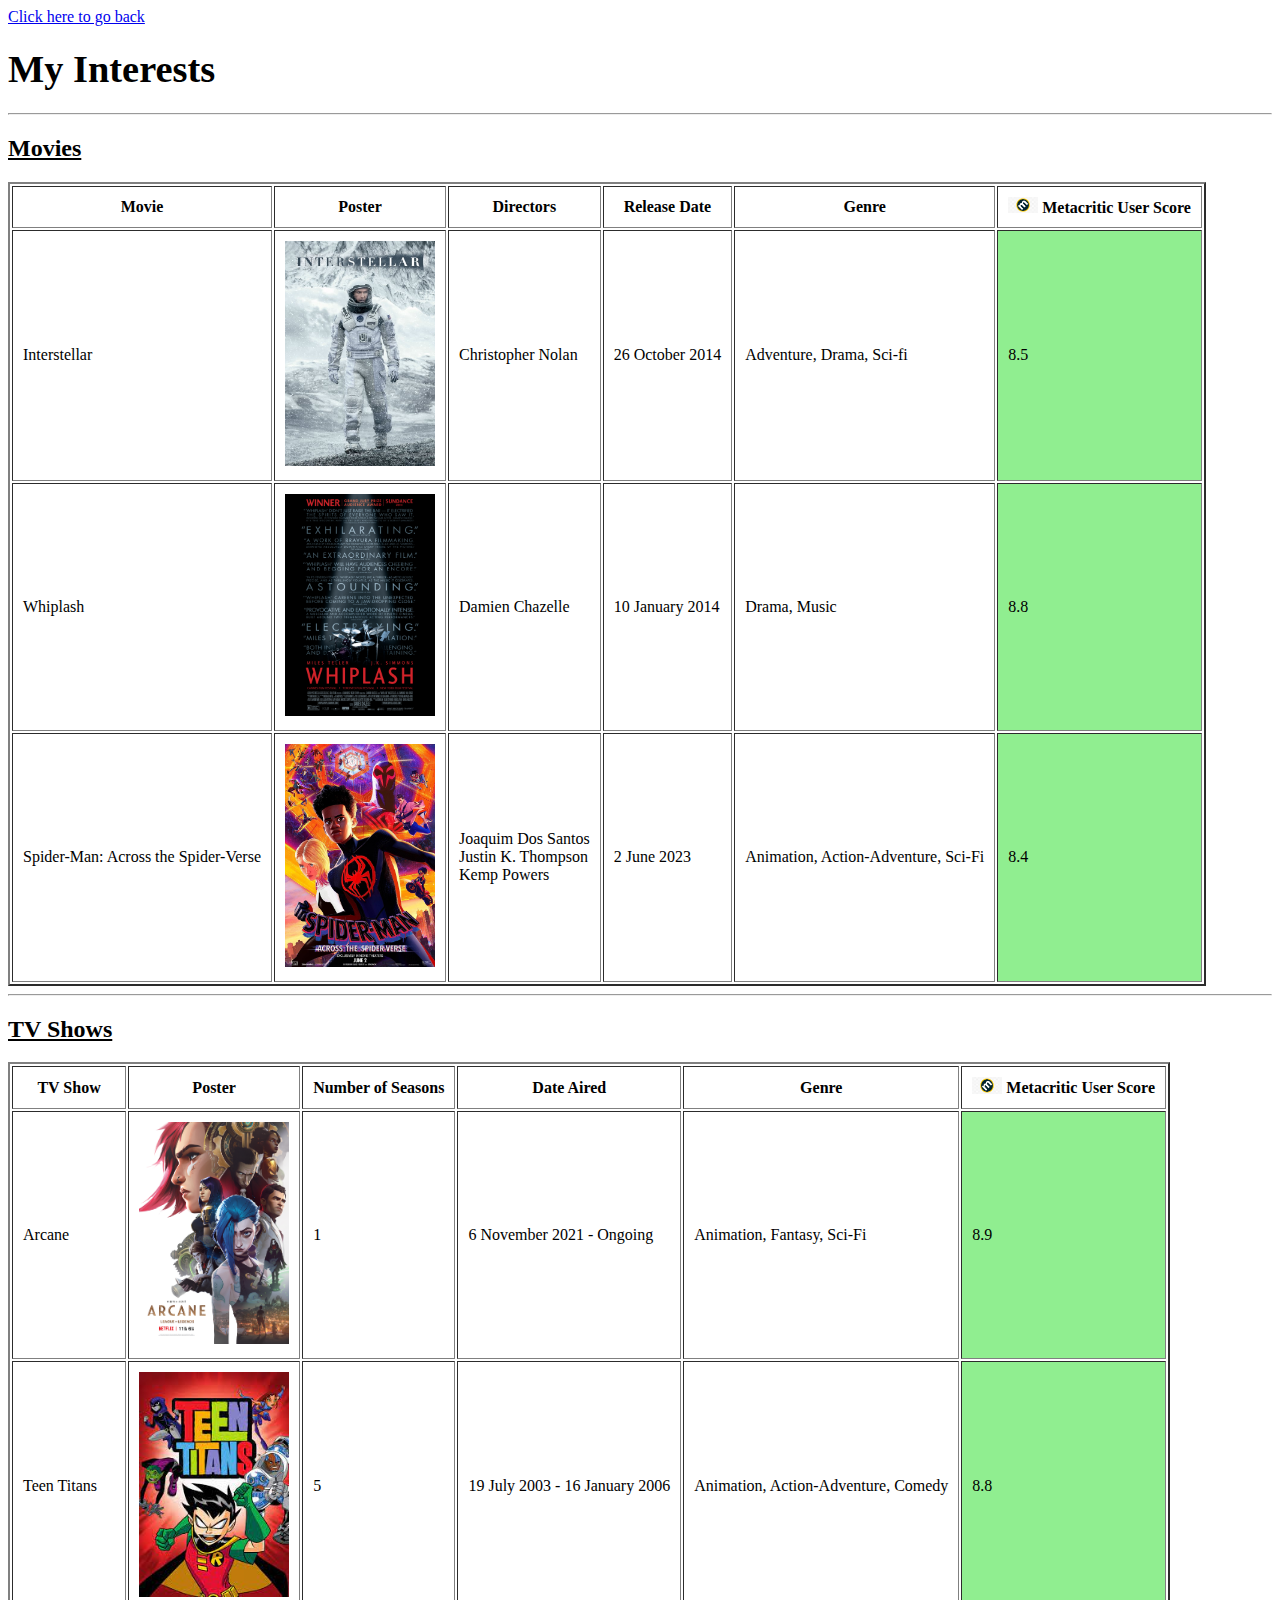
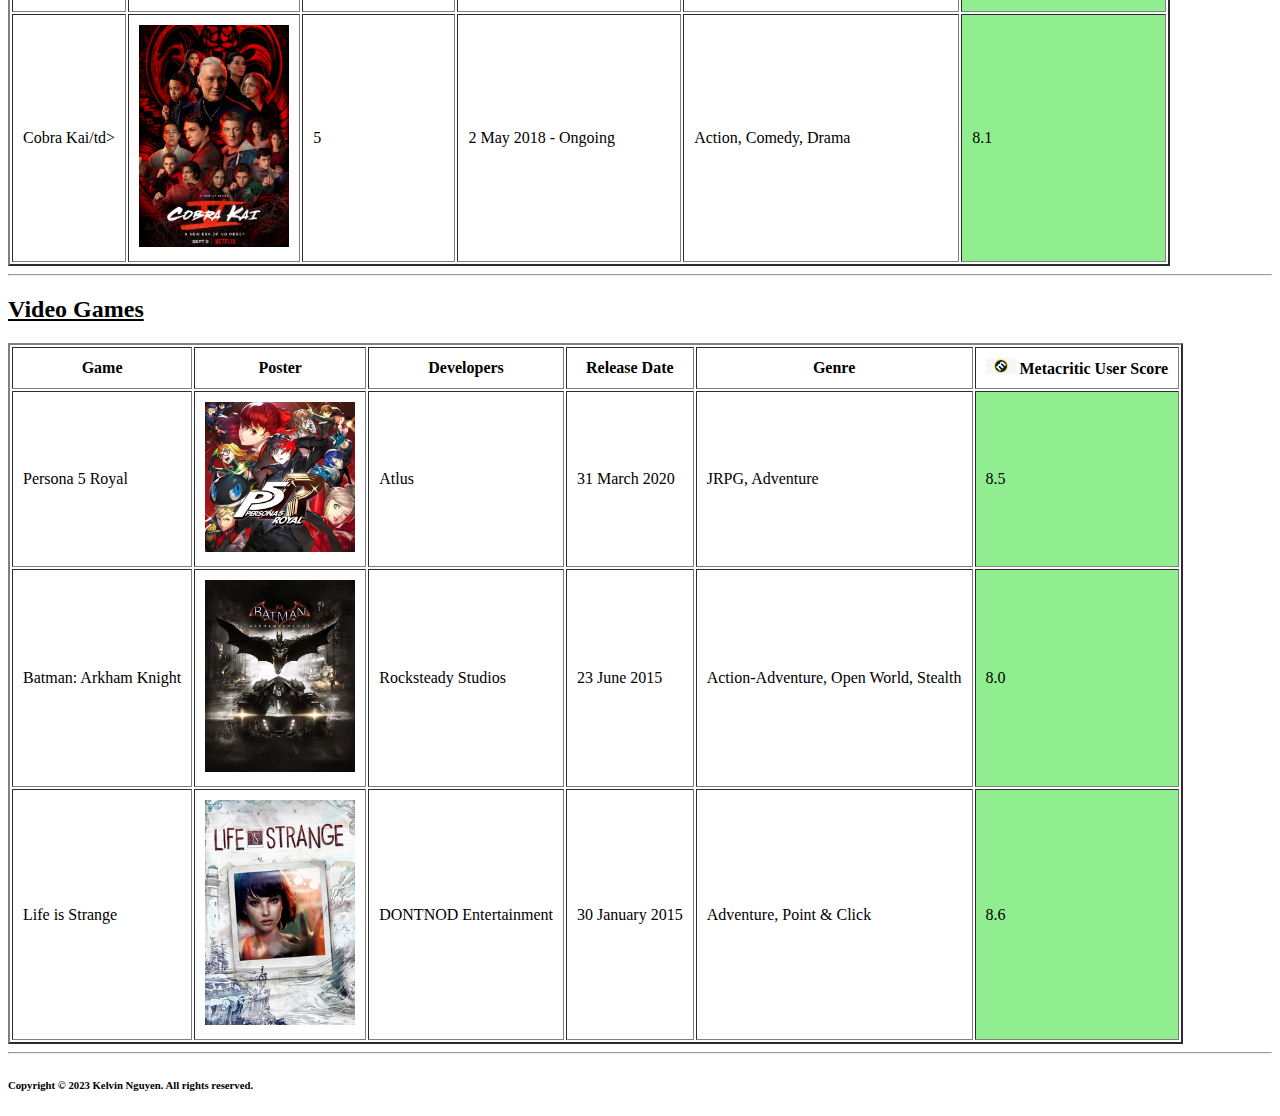
==== myinterests.html @ f796493e "Personal Website" ====
<!doctype html>
<html lang="en-US">
<head><title>My Interests</title></head>
        <a href="personalwebsite.html"> Click here to go back</a>
    <body>
        <div>
            <section>
                <h1><big>My Interests</big></h1>
                <hr>
                <h2><u>Movies</u></h2>
                <table border = "2" cellpadding ="10">
                <tr>
                    <th>Movie</th>
                    <th>Poster</th>
                    <th>Directors</th>
                    <th>Release Date</th>
                    <th>Genre</th>
                    <th><img src="metacriticlogo.png" alt = "Metacritic Logo" width = "30"> Metacritic User Score</th>
                </tr>
                <tr>
                    <td>Interstellar</td>
                    <td><img src="interstellar.jpeg" alt="Interstellar Poster" width= "150"> </td>
                    <td>Christopher Nolan</td>
                    <td>26 October 2014</td>
                    <td>Adventure, Drama, Sci-fi</td>
                    <td style = "background-color: lightgreen;">8.5</td>
                    </tr>
                <tr>
                    <td>Whiplash</td>
                    <td><img src="whiplash.jpg" alt="Whiplash Poster" width="150"></td>
                    <td>Damien Chazelle</td>
                    <td>10 January 2014</td>
                    <td>Drama, Music</td>
                    <td style="background-color: lightgreen;">8.8</td>
                </tr>   
                <tr>
                    <td>Spider-Man: Across the Spider-Verse</td>
                    <td><img src="spidermanATSV.jpg" alt="ATSV Poster" width="150"></td>
                    <td>Joaquim Dos Santos<br>Justin K. Thompson<br>Kemp Powers</td>
                    <td>2 June 2023</td>
                    <td>Animation, Action-Adventure, Sci-Fi</td>
                    <td style="background-color: lightgreen;">8.4</td>
                </tr>  
                </table>
                <hr>
            </section>
        </div>
        <div>
            <section>
                <h2><u>TV Shows</u></h2>
                <table border = "2" cellpadding ="10">
                <tr>
                    <th>TV Show</th>
                    <th>Poster</th>
                    <th>Number of Seasons</th>
                    <th>Date Aired</th>
                    <th>Genre</th>
                    <th><img src="metacriticlogo.png" alt = "Metacritic Logo" width = "30"> Metacritic User Score</th>
                </tr>
                <tr>
                    <td>Arcane</td>
                    <td><img src="arcane.jpg" alt="Arcane Poster" width="150"></td>
                    <td>1</td>
                    <td>6 November 2021 - Ongoing</td>
                    <td>Animation, Fantasy, Sci-Fi</td>
                    <td style="background-color: lightgreen;">8.9</td>
                </tr>
                <tr>
                    <td>Teen Titans</td>
                    <td><img src="teentitans.jpeg" alt="Teen Titans Poster" width="150"></td>
                    <td>5</td>
                    <td>19 July 2003 - 16 January 2006</td>
                    <td>Animation, Action-Adventure, Comedy</td>
                    <td style="background-color: lightgreen;">8.8</td>
                </tr>
                <tr>
                    <td>Cobra Kai/td>
                    <td><img src="cobrakai.jpg" alt="Cobra Kai Poster" width="150"></td>
                    <td>5</td>
                    <td>2 May 2018 - Ongoing</td>
                    <td>Action, Comedy, Drama</td>
                    <td style="background-color: lightgreen;">8.1</td>
                </tr>
                </table>
                <hr>
            </section>
        </div>
        <div>
            <section>
                <h2><u>Video Games</u></h2>
                <table border = "2" cellpadding = "10">
                    <tr>
                        <th>Game</th>
                        <th>Poster</th>
                        <th>Developers</th>
                        <th>Release Date</th>
                        <th>Genre</th>
                        <th><img src="metacriticlogo.png" alt = "Metacritic Logo" width = "30"> Metacritic User Score</th>
                    </tr>
                    <tr>
                        <td>Persona 5 Royal</td>
                        <td><img src="persona5royal.jpeg" alt="Personal 5 Royal Game Cover" width= "150"></td>
                        <td>Atlus</td>
                        <td>31 March 2020</td>
                        <td>JRPG, Adventure</td>
                        <td style="background-color: lightgreen;">8.5</td>
                    </tr>
                    <tr>
                        <td>Batman: Arkham Knight</td> 
                        <td><img src="batmanarkhamknight.jpeg" alt="Batman: Arkham Knight Game Cover" width= "150"></td>
                        <td>Rocksteady Studios</td>
                        <td>23 June 2015</td>
                        <td>Action-Adventure, Open World, Stealth</td>
                        <td style="background-color: lightgreen;">8.0</td>
                    </tr>
                    <tr>
                        <td>Life is Strange</td>
                        <td><img src = "lifeisstrange.png" alt="Life is Strange Game Cover" width= "150"></td>
                        <td>DONTNOD Entertainment</td>
                        <td>30 January 2015</td>
                        <td>Adventure, Point & Click</td>
                        <td style="background-color: lightgreen;">8.6</td>
                    </tr>
                </table>
                <hr>
            </section>
        </div>
        <div>
            <section> 
                <h6>Copyright &#169; 2023 Kelvin Nguyen. All rights reserved. </h6>
            </section> 
        </div>  
    </body>
</html>
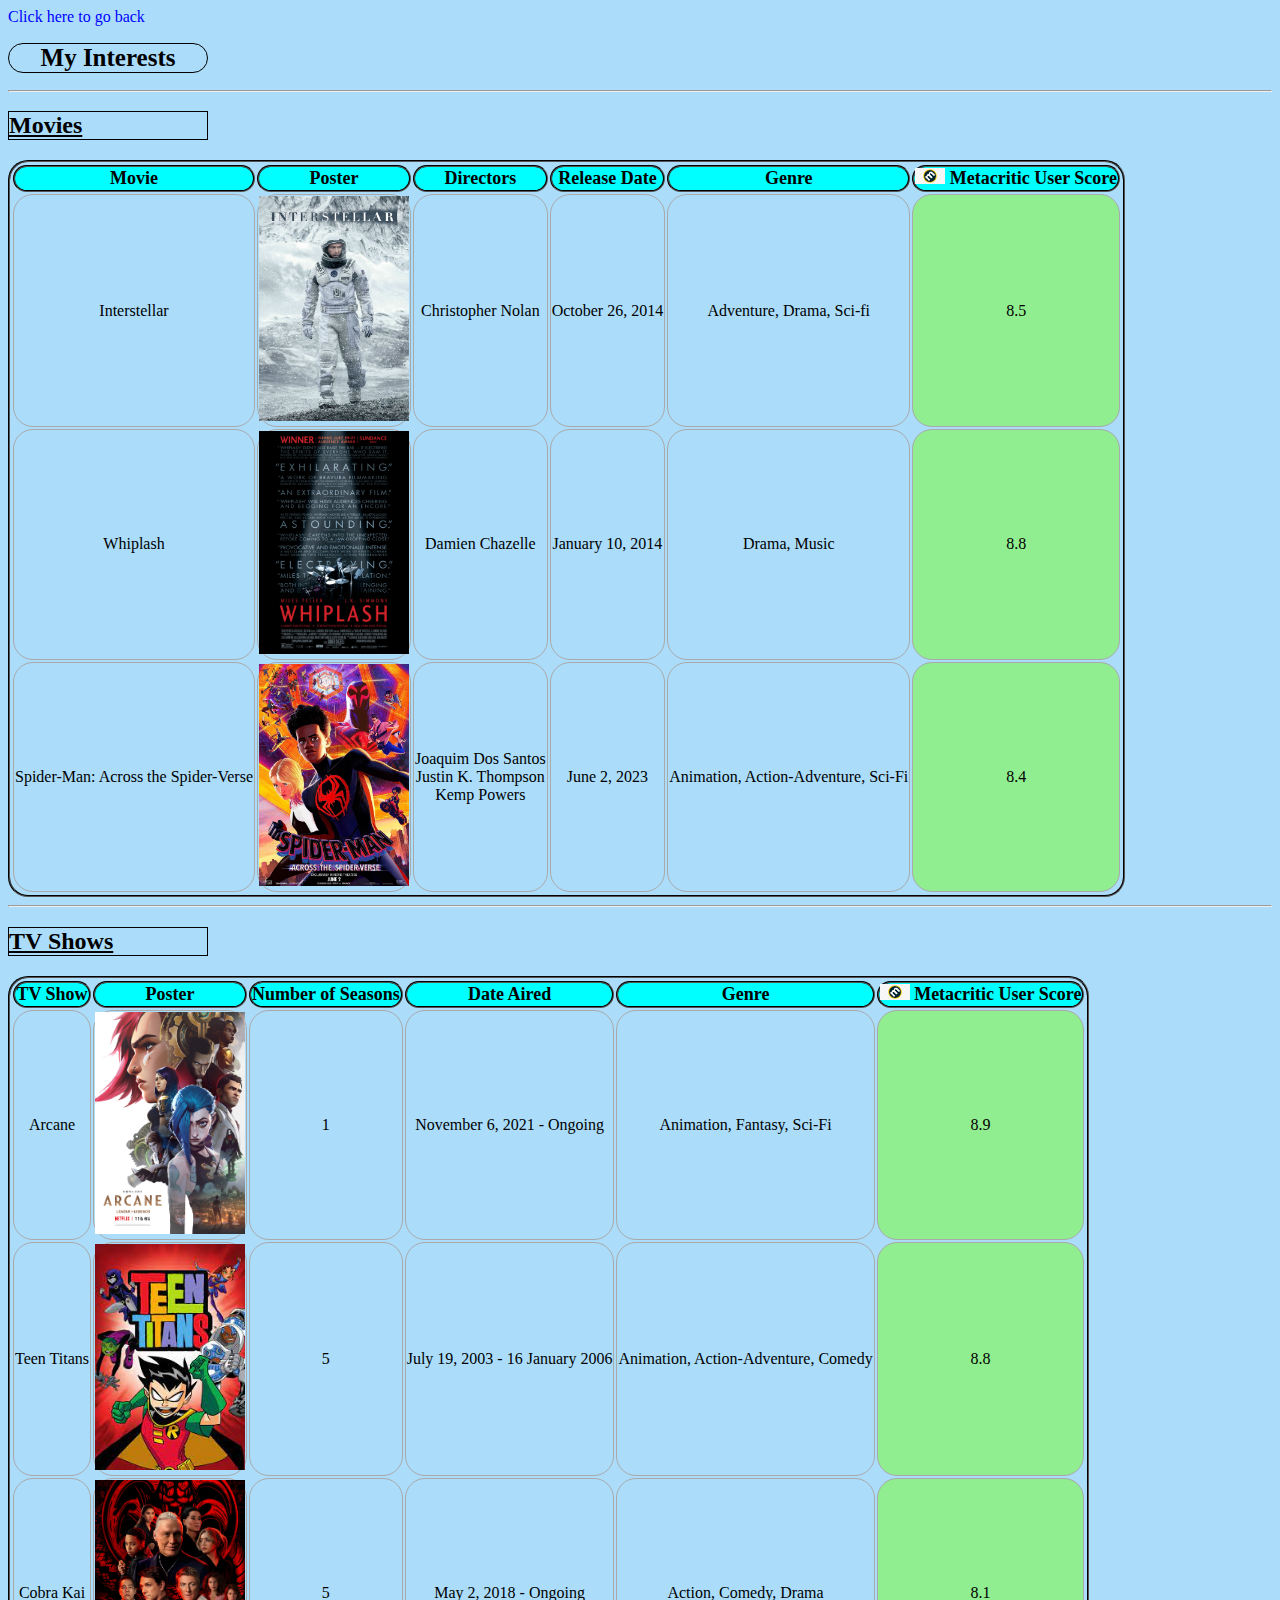
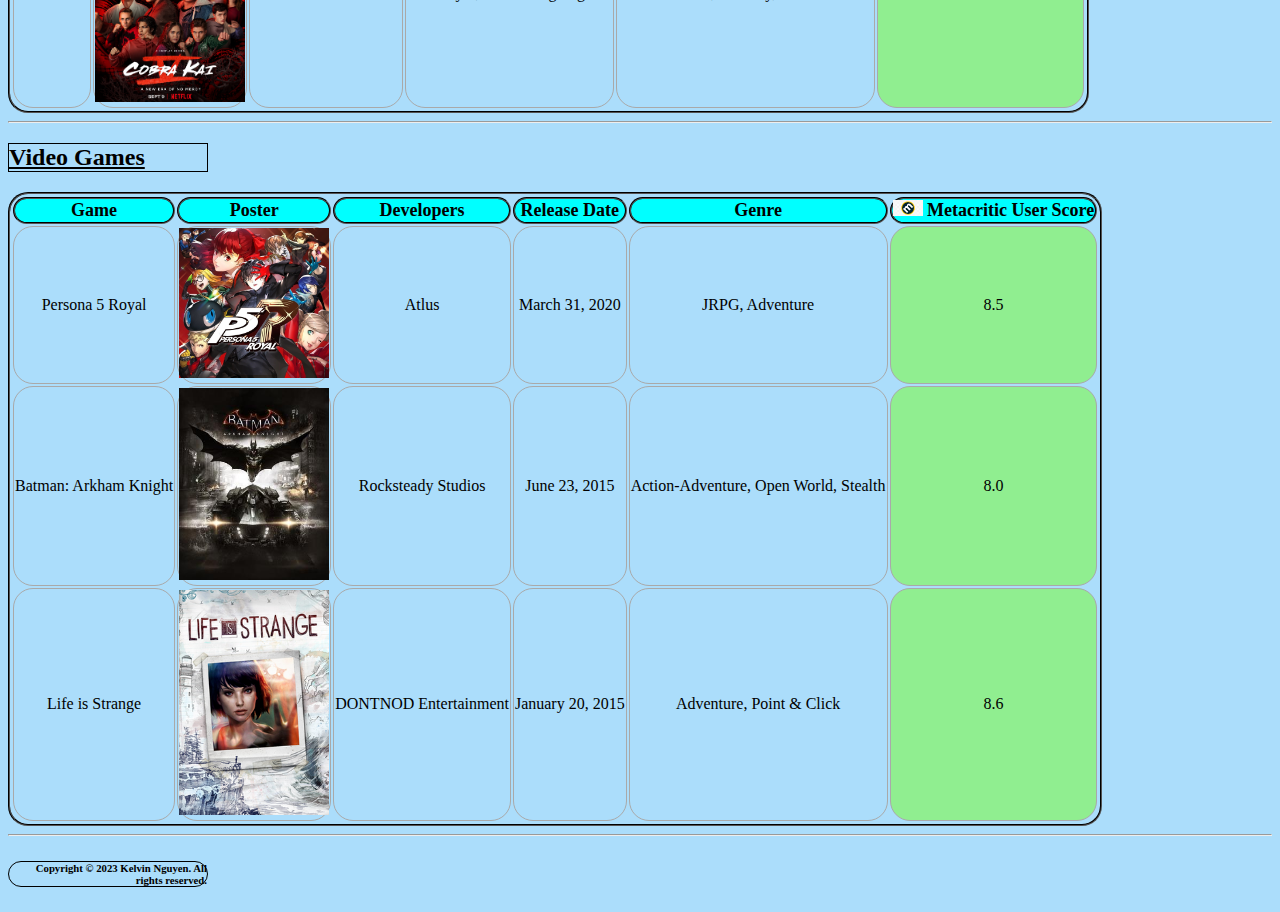
==== commit 45c095fc: "My-Personal-Website" ====
--- a/myinterests.html
+++ b/myinterests.html
@@ -1,43 +1,46 @@
 <!doctype html>
 <html lang="en-US">
-<head><title>My Interests</title></head>
-        <a href="personalwebsite.html"> Click here to go back</a>
-    <body>
+<head>
+    <title>My Interests</title>
+    <link rel="stylesheet" type="text/css" href="styles.css">
+    <a href="index.html"> Click here to go back</a>
+</head>
+    <body> 
         <div>
             <section>
-                <h1><big>My Interests</big></h1>
+                <h1>My Interests</h1>
                 <hr>
-                <h2><u>Movies</u></h2>
-                <table border = "2" cellpadding ="10">
+                <h2 id = "moviesheader"><u>Movies</u></h2>
+                <table id ="movies">
                 <tr>
                     <th>Movie</th>
                     <th>Poster</th>
                     <th>Directors</th>
                     <th>Release Date</th>
                     <th>Genre</th>
-                    <th><img src="metacriticlogo.png" alt = "Metacritic Logo" width = "30"> Metacritic User Score</th>
+                    <th><img src="medias/metacriticlogo.png" alt = "Metacritic Logo" width = "30"> Metacritic User Score</th>
                 </tr>
                 <tr>
                     <td>Interstellar</td>
-                    <td><img src="interstellar.jpeg" alt="Interstellar Poster" width= "150"> </td>
+                    <td><img id = "interstellar"  src="medias/interstellar.jpeg" alt="Interstellar Poster" width= "150"> </td>
                     <td>Christopher Nolan</td>
-                    <td>26 October 2014</td>
+                    <td>October 26, 2014</td>
                     <td>Adventure, Drama, Sci-fi</td>
                     <td style = "background-color: lightgreen;">8.5</td>
                     </tr>
                 <tr>
                     <td>Whiplash</td>
-                    <td><img src="whiplash.jpg" alt="Whiplash Poster" width="150"></td>
+                    <td><img id = "whiplash" src="medias/whiplash.jpg" alt="Whiplash Poster" width="150"></td>
                     <td>Damien Chazelle</td>
-                    <td>10 January 2014</td>
+                    <td>January 10, 2014</td>
                     <td>Drama, Music</td>
                     <td style="background-color: lightgreen;">8.8</td>
                 </tr>   
                 <tr>
                     <td>Spider-Man: Across the Spider-Verse</td>
-                    <td><img src="spidermanATSV.jpg" alt="ATSV Poster" width="150"></td>
+                    <td><img id = "atsv" src="medias/spidermanATSV.jpg" alt="ATSV Poster" width="150"></td>
                     <td>Joaquim Dos Santos<br>Justin K. Thompson<br>Kemp Powers</td>
-                    <td>2 June 2023</td>
+                    <td>June 2, 2023</td>
                     <td>Animation, Action-Adventure, Sci-Fi</td>
                     <td style="background-color: lightgreen;">8.4</td>
                 </tr>  
@@ -47,37 +50,37 @@
         </div>
         <div>
             <section>
-                <h2><u>TV Shows</u></h2>
-                <table border = "2" cellpadding ="10">
+                <h2 id="showsheader"><u>TV Shows</u></h2>
+                <table id = "shows">
                 <tr>
                     <th>TV Show</th>
                     <th>Poster</th>
                     <th>Number of Seasons</th>
                     <th>Date Aired</th>
                     <th>Genre</th>
-                    <th><img src="metacriticlogo.png" alt = "Metacritic Logo" width = "30"> Metacritic User Score</th>
+                    <th><img src="medias/metacriticlogo.png" alt = "Metacritic Logo" width = "30"> Metacritic User Score</th>
                 </tr>
                 <tr>
                     <td>Arcane</td>
-                    <td><img src="arcane.jpg" alt="Arcane Poster" width="150"></td>
+                    <td><img id = "arcane" src="medias/arcane.jpg" alt="Arcane Poster" width="150"></td>
                     <td>1</td>
-                    <td>6 November 2021 - Ongoing</td>
+                    <td>November 6, 2021 - Ongoing</td>
                     <td>Animation, Fantasy, Sci-Fi</td>
                     <td style="background-color: lightgreen;">8.9</td>
                 </tr>
                 <tr>
                     <td>Teen Titans</td>
-                    <td><img src="teentitans.jpeg" alt="Teen Titans Poster" width="150"></td>
+                    <td><img id = "teentitans" src="medias/teentitans.jpeg" alt="Teen Titans Poster" width="150"></td>
                     <td>5</td>
-                    <td>19 July 2003 - 16 January 2006</td>
+                    <td>July 19, 2003 - 16 January 2006</td>
                     <td>Animation, Action-Adventure, Comedy</td>
                     <td style="background-color: lightgreen;">8.8</td>
                 </tr>
                 <tr>
-                    <td>Cobra Kai/td>
-                    <td><img src="cobrakai.jpg" alt="Cobra Kai Poster" width="150"></td>
+                    <td>Cobra Kai</td>
+                    <td><img id = "cobrakai" src="medias/cobrakai.jpg" alt="Cobra Kai Poster" width="150"></td>
                     <td>5</td>
-                    <td>2 May 2018 - Ongoing</td>
+                    <td>May 2, 2018 - Ongoing</td>
                     <td>Action, Comedy, Drama</td>
                     <td style="background-color: lightgreen;">8.1</td>
                 </tr>
@@ -87,37 +90,37 @@
         </div>
         <div>
             <section>
-                <h2><u>Video Games</u></h2>
-                <table border = "2" cellpadding = "10">
+                <h2 id="gamesheader"><u>Video Games</u></h2>
+                <table id = "games">
                     <tr>
                         <th>Game</th>
                         <th>Poster</th>
                         <th>Developers</th>
                         <th>Release Date</th>
                         <th>Genre</th>
-                        <th><img src="metacriticlogo.png" alt = "Metacritic Logo" width = "30"> Metacritic User Score</th>
+                        <th><img src="medias/metacriticlogo.png" alt = "Metacritic Logo" width = "30"> Metacritic User Score</th>
                     </tr>
                     <tr>
                         <td>Persona 5 Royal</td>
-                        <td><img src="persona5royal.jpeg" alt="Personal 5 Royal Game Cover" width= "150"></td>
+                        <td><img id = "persona5royal" src="medias/persona5royal.jpeg" alt="Personal 5 Royal Game Cover" width= "150"></td>
                         <td>Atlus</td>
-                        <td>31 March 2020</td>
+                        <td>March 31, 2020</td>
                         <td>JRPG, Adventure</td>
                         <td style="background-color: lightgreen;">8.5</td>
                     </tr>
                     <tr>
                         <td>Batman: Arkham Knight</td> 
-                        <td><img src="batmanarkhamknight.jpeg" alt="Batman: Arkham Knight Game Cover" width= "150"></td>
+                        <td><img id = "arkhamknight" src="medias/batmanarkhamknight.jpeg" alt="Batman: Arkham Knight Game Cover" width= "150"></td>
                         <td>Rocksteady Studios</td>
-                        <td>23 June 2015</td>
+                        <td>June 23, 2015</td>
                         <td>Action-Adventure, Open World, Stealth</td>
                         <td style="background-color: lightgreen;">8.0</td>
                     </tr>
                     <tr>
                         <td>Life is Strange</td>
-                        <td><img src = "lifeisstrange.png" alt="Life is Strange Game Cover" width= "150"></td>
+                        <td><img id = "lifeisstrange" src = "medias/lifeisstrange.png" alt="Life is Strange Game Cover" width= "150"></td>
                         <td>DONTNOD Entertainment</td>
-                        <td>30 January 2015</td>
+                        <td>January 20, 2015</td>
                         <td>Adventure, Point & Click</td>
                         <td style="background-color: lightgreen;">8.6</td>
                     </tr>
--- a/styles.css
+++ b/styles.css
@@ -0,0 +1,126 @@
+/* overall styles */
+a:link{
+    color: blue;
+    text-decoration: none;
+}
+a:visited{
+    color:purple;
+    text-decoration: none;
+}
+a:hover{
+    background-color: yellow;
+    color:green;
+    text-decoration: underline;
+}
+a:active{
+    color: red;
+    text-decoration: underline;
+}
+body{
+    background-color: rgb(135, 206, 250, .7);
+}
+h1{
+    text-align: center;
+    font-size: 25px;
+}
+h6{
+    text-align: right;
+}
+h1, h3, h6{
+    border: 5px;
+    border-color: black;
+    border-radius: 20px;
+    border-style: solid;
+    border-width: 1px;
+    
+    width: 200px; 
+}
+h1, h2, h3, h4, h5, h6{
+    font-family:Georgia, 'Times New Roman', Times, serif;
+}
+@media screen and (max-width: 600px) {
+    img.nametag{
+        display: none;
+    }
+}
+@media (max-width: 800px) {
+    .flex-item-right, .flex-item-left {
+        flex: 100%;
+    }
+}
+* {
+    box-sizing: border-box;
+}
+.flex-container {
+    display: flex;
+    flex-wrap: wrap;
+    font-size: 30px;
+    text-align: center;
+}
+.flex-item-left {
+    background-color: #f48a8a;
+    padding: 10px;
+    flex: 50%;
+} 
+.flex-item-right {
+    background-color: rgb(28, 113, 85);
+    padding: 10px;
+    flex: 50%;
+}
+/* index.html styles */
+#lofigirl:hover{
+    height: 400px;
+    width: 500px;
+    position: relative;
+}
+#nametag{
+    animation: shake 0.5s;
+    animation-iteration-count:infinite;
+}
+#spotify{
+    border-radius:10px;
+    height: 90px;
+}
+
+/* myinterests.html styles */
+#moviesheader, #showsheader, #gamesheader{
+    border: 2px solid black;
+    border-color: black;
+    border-style: solid;
+    border-width: 1px;
+    width: 200px;
+}
+#moviesheader:hover, #showsheader:hover, #gamesheader:hover{
+    background-color: lightyellow;
+}
+#movies, #shows, #games{
+    border: 2px solid black;
+    border-color: black;
+    border-radius: 20px;
+    border-style: groove;
+    font-family:Georgia, 'Times New Roman', Times, serif;
+    padding: 1px;
+    text-align:center;
+}
+#movies th, #shows th, #games th{
+    background-color: aqua;
+    border: 2px solid black;
+    border-radius: 20px;
+    border-style: groove;
+    font-size: 18px;   
+}
+#movies td, #shows td, #games td{
+    border: 5px lightgrey;
+    border-color: darkgray;
+    border-radius: 20px;
+    border-style: groove;
+    border-width: 1px;  
+}
+#movies tr:hover, #shows tr:hover, #games tr:hover{
+    background-color: rgb(98, 189, 245); 
+}
+#interstellar:hover, #whiplash:hover, #atsv:hover, #arcane:hover, #teentitans:hover, 
+#cobrakai:hover, #persona5royal:hover, #arkhamknight:hover, #lifeisstrange:hover{
+    height: 800px;
+    width: 500px;
+}